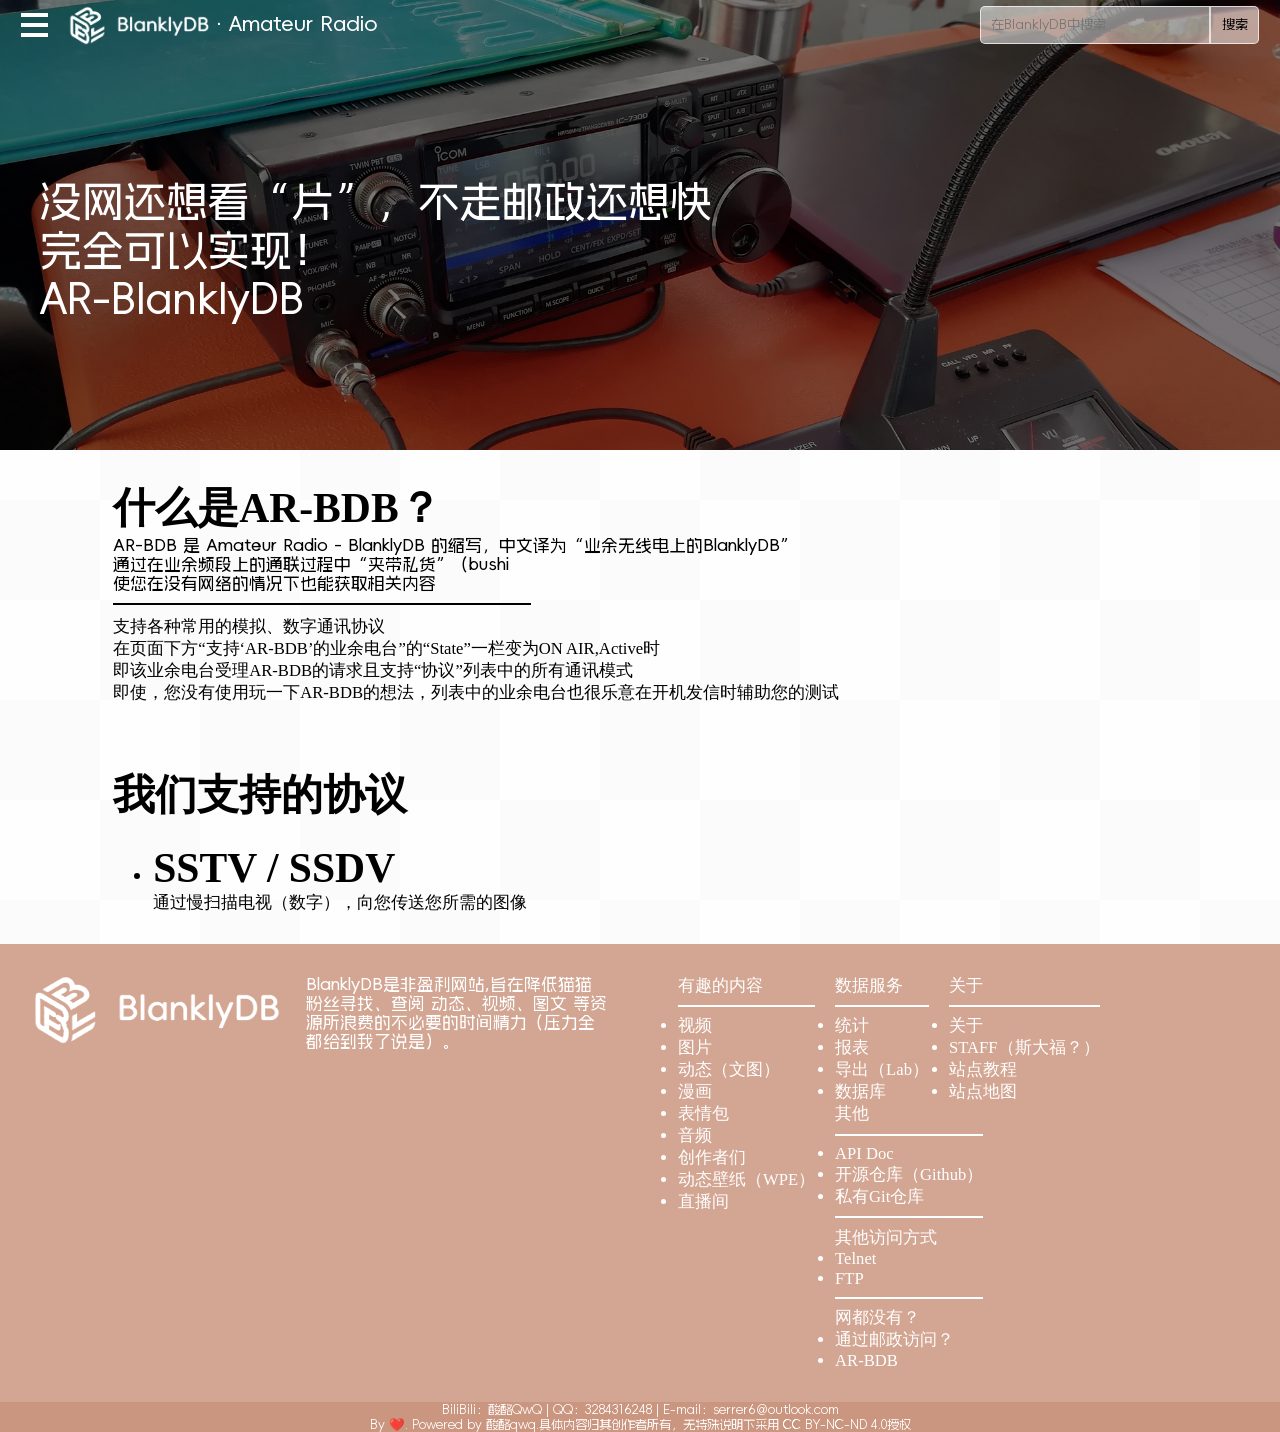
==== arbdb.html @ ae24772d "nightly updata 2025-11-22 On branch dev-2.0.1-240831 new file:   arbdb.html modified:   index.html n" ====
<!DOCTYPE html>
<html>

<head>
    <meta charset="UTF-8">
    <meta name="viewport" content="width=device-width, initial-scale=1">
    <!--[if lt IE 9]><script src="https://cdn.jsdelivr.net/npm/html5shiv@3.7.3/dist/html5shiv.min.js"></script><![endif]-->
    <link rel="stylesheet" href="./static/main.css">
    <link rel="stylesheet" href="./static/color.css">
    <link rel="stylesheet" href="./static/footer/footer.css">
    <link rel="stylesheet" href="./static/iconfont/iconfont.css">
    <link rel="stylesheet" href="./static/fonts.css">
    <link rel="stylesheet" href="./static/page/index.css">
    <script type="text/javascript" src="../static/API.js"></script>
    <script type="text/javascript" src="../static/main.js"></script>
    <style>
      #arbdb_ul > li:nth-child(n+2){
        font-family: Alimom;
        font-variation-settings:"wght" 500,"bevl" 1;
      }
    </style>
    <title>BlanklyDB - 主页</title>
</head>

<body style="position: relative;">
  <bdd-header style="position: absolute;top: 0;left: 0;">
    <div class="flex bdd-flex-ai-center bdd-flex-space-between header-box">
      <div class="flex bdd-flex-ai-center">
        <button class="hamburger">
            <div class="hamburger__line"></div>
            <div class="hamburger__line"></div>
            <div class="hamburger__line"></div>
        </button>
        <a href="./index.html" style="height: 39px;"><img src="./static/img/logo.png" width="141px" height="39" class="inline" id="header-img"></a>
        <p class="font-Alimom-blod text-white" style="position:relative;top: -1.5px;">·Amateur Radio</p>
      </div>
      <div class="search-box flex bdd-flex-ai-center">
        <input class="font-Alimom" type="text" placeholder="在BlanklyDB中搜索...">
        <input class="font-Alimom" type="submit" value="搜索">
      </div>
    </div>
  </bdd-header>
  <bdd-container class="iconfont">
    <!--[if IE]>
    <div style="color: white;width: 100%;background-color: #FF5252;margin-top: 25px;padding:20px;">
      <div style="width: 50px;height: 50px;margin-top: auto;margin-bottom: auto;">
        <img src="./static/img/ie.png" width="50px" height="50px">
      </div>
      <h1 class="bdd-headline-2">尽可能保障您的访问</h1>
      <p class="bdd-content-13">虽然但是请停止使用IE浏览器来访问我所创建的内容</p>
      <p class="bdd-content-13">内容构建在HTML5与CSS3.0等现代化的Web标准中，虽然通过技术手段可以让您保持访问<br>但您将无法获得最佳的视觉体验，我们推荐您使用Chrome。这是我“工作”时的浏览器</p>
    </div>
    <![endif]-->
    <div style="background-image: url(./static/img/radio.jpg);color: white;height: 400px;padding-left: 40px;background-size: cover;padding-top: 50px;" class="font-Alimom-blod flex bdd-flex-ai-center">
        <div class="">
            <h1>没网还想看“片”，不走邮政还想快</h1>
            <h1>完全可以实现！</h1>
            <h1>AR-BlanklyDB</h1>
        </div>
    </div>
    <div class="bdd-content-margin bdd-fill-width bdd-sc-padding">
        <h1 class="bdd-headline-1">什么是AR-BDB？</h1><div class="font-Alimom-blod">
        <p class="bdd-content-13">AR-BDB 是 Amateur Radio - BlanklyDB 的缩写，中文译为“业余无线电上的BlanklyDB”<br>通过在业余频段上的通联过程中“夹带私货”（bushi<br>使您在没有网络的情况下也能获取相关内容</p>
        </div><hr class="hr_black" style="width: 20rem;">
        <p class="bdd-content-13">支持各种常用的模拟、数字通讯协议<br>在页面下方“支持‘AR-BDB’的业余电台”的“State”一栏变为ON AIR,Active时 <br>即该业余电台受理AR-BDB的请求且支持“协议”列表中的所有通讯模式<br>即使，您没有使用玩一下AR-BDB的想法，列表中的业余电台也很乐意在开机发信时辅助您的测试</p>
        <br><br><br>
        <h1 class="bdd-headline-1">我们支持的协议</h1>
        <ul id="arbdb_ul">
          <li>
            <h1 class="bdd-headline-1">SSTV / SSDV</h1>
            <p class="bdd-content-13">通过慢扫描电视（数字），向您传送您所需的图像</p>
          </li>
        </ul>
    </div>
  </bdd-container>
  <bdd-footer class="bg-blankly-gold">
    <p id="message-box" class="bdd-content-15 bbp-rights text-white font-Alimom"></p>
    <div style="padding: 1.5rem;">
      <div class="flex dd-flex-center-container footer-info-box">
        <img src="./static/img/logo.png" width="254px" height="70" class="inline">
        <p class="bdd-content-13 text-white font-Alimom-blod" style="width: 15rem;">BlanklyDB是非盈利网站,旨在降低猫猫粉丝寻找、查阅 动态、视频、图文 等资源所浪费的不必要的时间精力（压力全都给到我了说是）。</p>
        <div class="bdd-content-13" id="footer_menu">
          <ul style="float: left">
            <p>有趣的内容</p><hr>
            <li><a href="#">视频</a></li>
            <li><a href="#">图片</a></li>
            <li><a href="#">动态（文图）</a></li>
            <li><a href="#">漫画</a></li>
            <li><a href="#">表情包</a></li>
            <li><a href="#">音频</a></li>
            <li><a href="#">创作者们</a></li>
            <li><a href="#">动态壁纸（WPE）</a></li>
            <li><a href="https://live.bilibili.com/1301450">直播间</a></li>
          </ul>
          <ul style="float: left">
            <p>数据服务</p>
            <hr>
            <li><a href="#">统计</a></li>
            <li><a href="">报表</a></li>
            <li><a href="#">导出（Lab）</a></li>
            <li><a href="#">数据库</a></li>
          </ul>
          <ul style="float: left">
            <p>关于</p>
            <hr>
            <li><a href="">关于</a></li>
            <li><a href="#">STAFF（斯大福？）</a></li>
            <li><a href="#">站点教程</a></li>
            <li><a href="#">站点地图</a></li>
          </ul>
          <ul style="float: left">
            <p>其他</p>
            <hr>
            <li><a href="#">API Doc</a></li>
            <li><a href="https://github.com/BlanklyDB-Project">开源仓库（Github）</a></li>
            <li><a href="#">私有Git仓库</a></li><hr>
            <p>其他访问方式</p>
            
            <li><a href="#">Telnet</a></li>
            <li><a href="#">FTP</a></li><hr>
            <p>网都没有？</p>
            
            <li><a href="#">通过邮政访问？</a></li>
            <li><a href="#">AR-BDB</a></li>
          </ul>
        </div>
      </div>
    </div>
    <p class="bdd-content-15 bbp-rights bg-blankly-gold-deep text-white font-Alimom" id="f_text">BiliBili：酸酪QwQ | QQ：3284316248 | E-mail：serrer6@outlook.com</p>
    <p class="bdd-content-15 bbp-rights bg-blankly-gold-deep text-white font-Alimom">By ❤️. Powered by 酸酪qwq.具体内容归其创作者所有，无特殊说明下采用 CC BY-NC-ND 4.0授权</p>
  </bdd-footer>
</body>

</html>
---- static/main.css ----
/*BlanklyDB Design, designed by SangLao
Created on May 4th, 2024*/

/*Default Settings*/
body{
  background-color: #fefeff;
  margin: 0;
  min-height: 100vh;
  display: flex;
  flex-direction: column;
  background-image:linear-gradient(45deg, #FBFBFB 25%, transparent 0, transparent 75%, #FBFBFB 0),linear-gradient(45deg, #FBFBFB 25%, transparent 0, transparent 75%, #FBFBFB 0);
  background-position: 0 0, 100px 100px;
  background-size: 200px 200px;}
p,h1,h2,h3,h4,h5,h6{margin: 0;padding: 0px;}
:root{font-size: clamp(0.5rem, 0.209rem + 1.45vw, 1.3rem)}
:root{
  --blanklyDB-header-hight: 50px;
}

/*text*/
/*text - Headline*/
.bdd-headline-1 {font-size: 2rem}
.bdd-headline-2 {font-size: 1.5rem}
.bdd-headline-3 {font-size: 1rem}
.bdd-headline-4 {font-size: 0.5rem}
/*text - Content*/
.bdd-content-1 {font-size: 2rem}
.bdd-content-2 {font-size: 1.9rem}
.bdd-content-3 {font-size: 1.8rem}
.bdd-content-4 {font-size: 1.7rem}
.bdd-content-5 {font-size: 1.6rem}
.bdd-content-6 {font-size: 1.5rem}
.bdd-content-7 {font-size: 1.4rem}
.bdd-content-8 {font-size: 1.3rem}
.bdd-content-9 {font-size: 1.2rem}
.bdd-content-10 {font-size: 1.1rem}
.bdd-content-11 {font-size: 1rem}
.bdd-content-12 {font-size: 0.9rem}
.bdd-content-13 {font-size: 0.8rem}
.bdd-content-14 {font-size: 0.7rem}
.bdd-content-15 {font-size: 0.6rem}
.bdd-content-16 {font-size: 0.5rem}
.bdd-content-17 {font-size: 0.4rem}
.bdd-content-18 {font-size: 0.3rem}
.bdd-content-19 {font-size: 0.2rem}
.bdd-content-20 {font-size: 0.1rem}

/*Flex*/
.flex{display: flex;}
.flex-direction-column{flex-direction: column;}

/*structure container*/
.bdd-100-width{width: 100%;}
.bdd-100-hight{width: 100%;}
.bdd-fill-width{width: auto;}
.bdd-fill-hight{height: auto;}
.bdd-fc-width{width: fit-content;}
.bdd-fc-hight{height: fit-content;}
.bdd-flex-center-container{display:flex;justify-content: center; align-items:center;}
.bdd-flex-space-evenly{justify-content: space-evenly;}
.bdd-flex-space-between{justify-content: space-between}
.bdd-flex-ai-center{align-items:center;}
.bdd-flex-jc-center{justify-content: center;}
.bdd-flex-center-block{display: block;}
.bdd-content-margin{margin: 30px;}
.bdd-aspect-ratio-16-9 {aspect-ratio: 16 / 9;width: 13rem;}
.bdd-aspect-ratio-4-5 {aspect-ratio: 4 / 5;width: 10rem;}
.inline{display:inline}
.bdd-border-l1{border-radius: 1px}
.bdd-border-l2{border-radius:3px}
.bdd-border-l3{border-radius:5px}
.bdd-border-l4{border-radius:7px}
.bdd-border-c25{border-radius:25%}
.bdd-border-c50{border-radius:50%}
.bdd-border-c75{border-radius:70%}
.bdd-border-c100{border-radius: 100%}
.bdd-sc-padding{padding: 0px 4rem 0px 4rem;}

/*structure text*/
.bdd-text-container h1{font-size: 1rem}

/*button*/
.btn{padding: 8px;outline: none;border: none;width: fit-content;border-radius: 3px;margin: 0;color: #FFFFFF;margin: 2px 0px 2px 0px;}

/*Autonomous custom element*/
/*Autonomous custom element --> Header,Container,Footer*/
bdd-header,bdd-container,bdd-footer{display: block;}
bdd-header,bdd-footer{flex: 0 0 auto;}
bdd-header{height: var(--blanklyDB-header-hight);width: 100%;}
bdd-footer{width: 100%;}
bdd-container{flex: 1 1 auto;}

/*header*/
.header-box{height: var(--blanklyDB-header-hight);margin: 0 1rem 0 1rem;}
.search-box input[type="text"]{min-width: 10rem;border: 1px solid rgba(255, 266, 255, 0.7);border-radius: 5px 0px 0px 5px; background-color: rgba(255, 266, 255, 0.5);padding: 0.5rem;}
.search-box input[type="submit"]{border-radius: 0px 5px 5px 0px;border: 1px solid rgba(255, 266, 255, 0.7);background-color: rgba(255, 266, 255, 0.5);padding: 0.5rem;}
/*footer*/
.footer-info-box > p{padding-left: 1.25rem;}

/*Autonomous custom element -->  Button Group*/
bdd-button-group{display: block;width: fit-content;}
bdd-button-group button:nth-child(n+1){border-radius: 0px;}
bdd-button-group button:first-child{border-radius: 3px 0px 0px 3px;}
bdd-button-group button:last-child{border-radius: 0px 3px 3px 0px;}
.hamburger {background: transparent;border: transparent;cursor: pointer;padding: 0;}
.hamburger__line {background: rgb(255, 255, 255);margin: 0.3rem 0;height: 0.2rem;width: 1.3rem;}


/*animations*/
:root{--background-loading-grey: #D6D6D6;}
.bdd-loading .loadselect{
  background-color: var(--background-loading-grey);
  background: linear-gradient(
    100deg,
    rgba(255,255,255,0) 40%,
    rgba(255,255,255,0.5) 50%,
    rgba(255,255,255,0) 60%
    ) var(--background-loading-grey);
    background-size: 200% 100%;
    background-position-x: 120%;
    animation: 1s ani-loading ease-in-out infinite;
}
.bdd-hover-focusing{transition: all 0.6s;}
.bdd-hover-focusing:hover{transform: scale(1.4);}
/*search box*/
.search-box input[type="text"]:focus{
  animation: 0.25s ani-search-box-1 ease-in-out 1;
  animation-fill-mode: forwards; 
}
.hamburger:hover .hamburger__line:nth-child(1) {transform: translateY(0.5rem) rotate(45deg);}
.hamburger:hover .hamburger__line:nth-child(2) {opacity: 0;}
.hamburger:hover .hamburger__line:nth-child(3) {transform: translateY(-0.5rem) rotate(-45deg);}
.hamburger__line{transition: all 0.3s ease-out;}

/*KeyFrame*/
@keyframes ani-loading{
  to{
    background-position-x: -20%;
  }
}
@keyframes ani-search-box-1{
  to{
    min-width: 20rem;
  }
}
@keyframes ani-search-box-2{
  to{
    min-width: 10rem;
  }
}

/*media screen*/
@media screen and (max-width: 712px) {
  :root{font-size: clamp(1.25rem, 0.209rem + 1.45vw, 2rem)}
  .bdd-flex-center-container{flex-direction: column;}
  .bdd-flex-space-evenly{justify-content: center;}
  .bdd-content-margin{margin: 15px;}
  .btn{font-size: 1.3rem;padding: 8px;outline: none;border: none;width: fit-content;border-radius: 3px;margin: 0;color: #FFFFFF;margin: 2px 0px 2px 0px;}
  .bdd-aspect-ratio-4-5{aspect-ratio: 16 / 9}
  .bdd-sc-padding{padding: 0px 2rem 0px 2rem;}
  .footer-info-box{flex-direction:column;justify-content: center; align-items:center;}
  .footer-info-box p{padding-top: 1.25rem;padding-left: 0;}
  .search-box > *{display: none;visibility: hidden;}
  #footer_menu > *{display:none;visibility: hidden;}
  #f_text{padding: 10px;}
}


/*color*/
/*Background*/
.bg-red{background-color: #FF5252}
.bg-orange{background-color: #FFAB40}
.bg-yellow{background-color: #FFFF00}
.bg-green{background-color: #00E676}
.bg-cyan{background-color: #18FFFF}
.bg-blue{background-color: #448AFF}
.bg-purple{background-color: #E040FB}
.bg-white{background-color: #FFFFFF}
.bg-blankly-gold{background-color: #d3a693}
.bg-blankly-gold-deep{background-color: #cb9680}
.bg-gary{background-color: #F4F4F4;}

/*Text*/
.text-red{color: #FF5252}
.text-orange{color: #FFAB40}
.text-yellow{color: #FFFF00}
.text-green{color: #00E676}
.text-cyan{color: #18FFFF}
.text-blue{color: #448AFF}
.text-purple{color: #E040FB}
.text-white{color: #FFFFFF}
.text-gary{color: #c6c6c6;}

/*button*/
.btn-red{background-color: #FF5252;--color-btn-red: #FF5252;}
.btn-orange{background-color: #FFAB40;--color-btn-orange: #FFAB40;}
.btn-yellow{background-color: #FFFF00;--color-btn-yellow: #FFFF00;}
.btn-green{background-color: #00E676;--color-btn-green: #00E676;}
.btn-cyan{background-color: #18FFFF;--color-btn-cyan: #18FFFF;}
.btn-blue{background-color: #448AFF;--color-btn-blue: #448AFF;}
.btn-purple{background-color: #E040FB;--color-btn-purple: #E040FB;}
.btn-white{background-color: #FFFFFF;--color-btn-white: #FFFFFF;}
.btn-blankly-gold{background-color: #d3a693;--color-btn-blankly-gold: #d3a693;}
.btn-blankly-gold-deep{background-color: #cb9680;--color-btn-blankly-gold-deep: #cb9680;}

/*fonts*/
@font-face {
  font-family: Alimom;
  src: url("./fonts/AlimamaFangYuanTiVF.ttf");
}

.font-Alimom{
  font-family: Alimom;
}

.font-Alimom-blod{
  font-family: Alimom;
  font-variation-settings:"wght" 500,"bevl" 1;
}

/*other*/
#header-img{
  margin-left: 20px;
}

bdd-footer .bbp-rights{
  height: fit-content;
  width: 100%;
  text-align: center;
}

#footer_menu{
  display: block;
  margin-left: 50px;
}

#footer_menu ul{
  margin: 0px 0px 0px 20px;
  padding: 0px;
  text-decoration: none;
  color:white;
}

.hr_black{border: 1px solid #000000;margin: 0.5rem 0 0.5rem 0;}

#footer_menu ul li a{text-decoration: none;color:white;}
#footer_menu ul li a:hover{color: rgb(219, 250, 255)}
#footer_menu ul hr{border: 1px solid rgb(255, 255, 255);}

/*MS IE*/
@media all and (-ms-high-contrast: none),(-ms-high-contrast:active){
  bdd-footer{position: absolute;bottom: 0;left: 0;}
  body{min-height: 100vh;position: relative;}
}
/*MS IE*/
---- static/iconfont/iconfont.css ----
@font-face {
  font-family: "iconfont"; /* Project id 4552826 */
  src: url('iconfont.woff2') format('woff2'),
       url('iconfont.woff') format('woff'),
       url('iconfont.ttf') format('truetype');
}

.iconfont {
  font-family: "iconfont" !important;
  font-style: normal;
  -webkit-font-smoothing: antialiased;
  -moz-osx-font-smoothing: grayscale;
}

.icon-wenjianjia:before {
  content: "\e600";
}

.icon-gallery:before {
  content: "\e613";
}

.icon-biaoqingbao:before {
  content: "\e657";
}

.icon-QQ:before {
  content: "\e882";
}

.icon-dynamic:before {
  content: "\e607";
}

.icon-article:before {
  content: "\e61b";
  margin-right: 10px;
}

.icon-fenxiang:before {
  content: "\e620";
}

.icon-tuku:before {
  content: "\e643";
}

.icon-TV:before {
  content: "\e6ad";
}

.icon-24px:before {
  content: "\e604";
}

.icon-shipindianshi:before {
  content: "\e6ca";
}

.icon-yinle-leku:before {
  content: "\e820";
}

.icon-hot:before {
  content: "\e631";
  color: #FF5252;
  margin-right: 10px;
}

.icon-download_box:before {
  content: "\e6b9";
}
---- static/page/index.css ----
.bdbp-hot-div-container > div{margin: 0px 0.5rem 0.5rem 0px;}
.bdbp-hot-div-container{margin-top: 10px;flex-wrap: wrap;}
.index-a-link{display: block; height: 1.8rem; width: 4.5rem;line-height: 1.8rem;text-align: center;}
.index-a-link:hover {background-color: rgba(211, 166, 147, 0.6);color: white;}

.dynamic-container{min-width: 10rem;}

@media screen and (max-width: 712px) {
  .bdbp-hot-div-container >div{width: 13rem;margin: 5px 0px 5px 0px;}
}
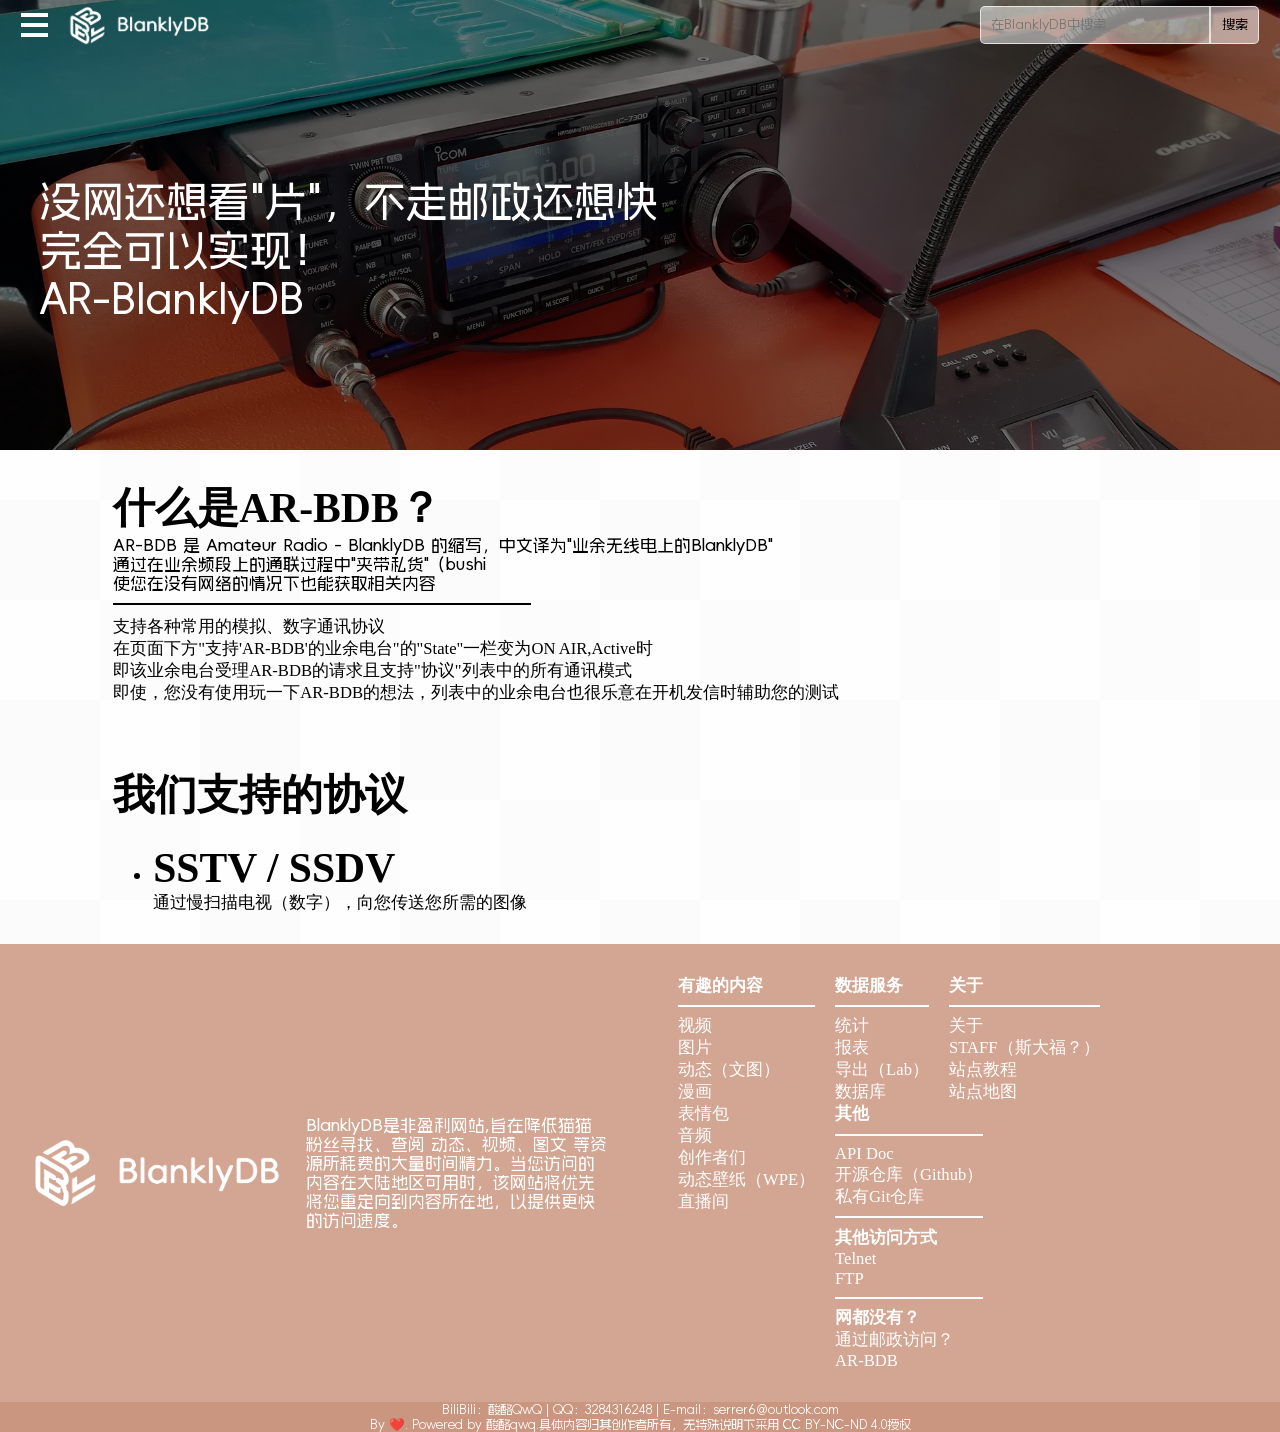
==== commit 59dde014: "nightly updata 20260929" ====
--- a/arbdb.html
+++ b/arbdb.html
@@ -7,62 +7,34 @@
     <!--[if lt IE 9]><script src="https://cdn.jsdelivr.net/npm/html5shiv@3.7.3/dist/html5shiv.min.js"></script><![endif]-->
     <link rel="stylesheet" href="./static/main.css">
     <link rel="stylesheet" href="./static/color.css">
-    <link rel="stylesheet" href="./static/footer/footer.css">
+    <link rel="stylesheet" href="./static/fonts.css">
     <link rel="stylesheet" href="./static/iconfont/iconfont.css">
-    <link rel="stylesheet" href="./static/fonts.css">
     <link rel="stylesheet" href="./static/page/index.css">
-    <script type="text/javascript" src="../static/API.js"></script>
-    <script type="text/javascript" src="../static/main.js"></script>
+    <script type="text/javascript" src="./static/main.js"></script>
     <style>
       #arbdb_ul > li:nth-child(n+2){
         font-family: Alimom;
         font-variation-settings:"wght" 500,"bevl" 1;
       }
     </style>
-    <title>BlanklyDB - 主页</title>
+    <title>BlanklyDB - 业余无线电</title>
 </head>
 
 <body style="position: relative;">
-  <bdd-header style="position: absolute;top: 0;left: 0;">
-    <div class="flex bdd-flex-ai-center bdd-flex-space-between header-box">
-      <div class="flex bdd-flex-ai-center">
-        <button class="hamburger">
-            <div class="hamburger__line"></div>
-            <div class="hamburger__line"></div>
-            <div class="hamburger__line"></div>
-        </button>
-        <a href="./index.html" style="height: 39px;"><img src="./static/img/logo.png" width="141px" height="39" class="inline" id="header-img"></a>
-        <p class="font-Alimom-blod text-white" style="position:relative;top: -1.5px;">·Amateur Radio</p>
-      </div>
-      <div class="search-box flex bdd-flex-ai-center">
-        <input class="font-Alimom" type="text" placeholder="在BlanklyDB中搜索...">
-        <input class="font-Alimom" type="submit" value="搜索">
-      </div>
-    </div>
-  </bdd-header>
+  <bdd-header style="position: absolute;top: 0;left: 0;"></bdd-header>
   <bdd-container class="iconfont">
-    <!--[if IE]>
-    <div style="color: white;width: 100%;background-color: #FF5252;margin-top: 25px;padding:20px;">
-      <div style="width: 50px;height: 50px;margin-top: auto;margin-bottom: auto;">
-        <img src="./static/img/ie.png" width="50px" height="50px">
-      </div>
-      <h1 class="bdd-headline-2">尽可能保障您的访问</h1>
-      <p class="bdd-content-13">虽然但是请停止使用IE浏览器来访问我所创建的内容</p>
-      <p class="bdd-content-13">内容构建在HTML5与CSS3.0等现代化的Web标准中，虽然通过技术手段可以让您保持访问<br>但您将无法获得最佳的视觉体验，我们推荐您使用Chrome。这是我“工作”时的浏览器</p>
-    </div>
-    <![endif]-->
-    <div style="background-image: url(./static/img/radio.jpg);color: white;height: 400px;padding-left: 40px;background-size: cover;padding-top: 50px;" class="font-Alimom-blod flex bdd-flex-ai-center">
-        <div class="">
-            <h1>没网还想看“片”，不走邮政还想快</h1>
+    <div class="arbdb-hero font-Alimom-blod flex bdd-flex-ai-center">
+        <div>
+            <h1>没网还想看"片"，不走邮政还想快</h1>
             <h1>完全可以实现！</h1>
             <h1>AR-BlanklyDB</h1>
         </div>
     </div>
     <div class="bdd-content-margin bdd-fill-width bdd-sc-padding">
         <h1 class="bdd-headline-1">什么是AR-BDB？</h1><div class="font-Alimom-blod">
-        <p class="bdd-content-13">AR-BDB 是 Amateur Radio - BlanklyDB 的缩写，中文译为“业余无线电上的BlanklyDB”<br>通过在业余频段上的通联过程中“夹带私货”（bushi<br>使您在没有网络的情况下也能获取相关内容</p>
+        <p class="bdd-content-13">AR-BDB 是 Amateur Radio - BlanklyDB 的缩写，中文译为"业余无线电上的BlanklyDB"<br>通过在业余频段上的通联过程中"夹带私货"（bushi<br>使您在没有网络的情况下也能获取相关内容</p>
         </div><hr class="hr_black" style="width: 20rem;">
-        <p class="bdd-content-13">支持各种常用的模拟、数字通讯协议<br>在页面下方“支持‘AR-BDB’的业余电台”的“State”一栏变为ON AIR,Active时 <br>即该业余电台受理AR-BDB的请求且支持“协议”列表中的所有通讯模式<br>即使，您没有使用玩一下AR-BDB的想法，列表中的业余电台也很乐意在开机发信时辅助您的测试</p>
+        <p class="bdd-content-13">支持各种常用的模拟、数字通讯协议<br>在页面下方"支持'AR-BDB'的业余电台"的"State"一栏变为ON AIR,Active时 <br>即该业余电台受理AR-BDB的请求且支持"协议"列表中的所有通讯模式<br>即使，您没有使用玩一下AR-BDB的想法，列表中的业余电台也很乐意在开机发信时辅助您的测试</p>
         <br><br><br>
         <h1 class="bdd-headline-1">我们支持的协议</h1>
         <ul id="arbdb_ul">
@@ -73,62 +45,7 @@
         </ul>
     </div>
   </bdd-container>
-  <bdd-footer class="bg-blankly-gold">
-    <p id="message-box" class="bdd-content-15 bbp-rights text-white font-Alimom"></p>
-    <div style="padding: 1.5rem;">
-      <div class="flex dd-flex-center-container footer-info-box">
-        <img src="./static/img/logo.png" width="254px" height="70" class="inline">
-        <p class="bdd-content-13 text-white font-Alimom-blod" style="width: 15rem;">BlanklyDB是非盈利网站,旨在降低猫猫粉丝寻找、查阅 动态、视频、图文 等资源所浪费的不必要的时间精力（压力全都给到我了说是）。</p>
-        <div class="bdd-content-13" id="footer_menu">
-          <ul style="float: left">
-            <p>有趣的内容</p><hr>
-            <li><a href="#">视频</a></li>
-            <li><a href="#">图片</a></li>
-            <li><a href="#">动态（文图）</a></li>
-            <li><a href="#">漫画</a></li>
-            <li><a href="#">表情包</a></li>
-            <li><a href="#">音频</a></li>
-            <li><a href="#">创作者们</a></li>
-            <li><a href="#">动态壁纸（WPE）</a></li>
-            <li><a href="https://live.bilibili.com/1301450">直播间</a></li>
-          </ul>
-          <ul style="float: left">
-            <p>数据服务</p>
-            <hr>
-            <li><a href="#">统计</a></li>
-            <li><a href="">报表</a></li>
-            <li><a href="#">导出（Lab）</a></li>
-            <li><a href="#">数据库</a></li>
-          </ul>
-          <ul style="float: left">
-            <p>关于</p>
-            <hr>
-            <li><a href="">关于</a></li>
-            <li><a href="#">STAFF（斯大福？）</a></li>
-            <li><a href="#">站点教程</a></li>
-            <li><a href="#">站点地图</a></li>
-          </ul>
-          <ul style="float: left">
-            <p>其他</p>
-            <hr>
-            <li><a href="#">API Doc</a></li>
-            <li><a href="https://github.com/BlanklyDB-Project">开源仓库（Github）</a></li>
-            <li><a href="#">私有Git仓库</a></li><hr>
-            <p>其他访问方式</p>
-            
-            <li><a href="#">Telnet</a></li>
-            <li><a href="#">FTP</a></li><hr>
-            <p>网都没有？</p>
-            
-            <li><a href="#">通过邮政访问？</a></li>
-            <li><a href="#">AR-BDB</a></li>
-          </ul>
-        </div>
-      </div>
-    </div>
-    <p class="bdd-content-15 bbp-rights bg-blankly-gold-deep text-white font-Alimom" id="f_text">BiliBili：酸酪QwQ | QQ：3284316248 | E-mail：serrer6@outlook.com</p>
-    <p class="bdd-content-15 bbp-rights bg-blankly-gold-deep text-white font-Alimom">By ❤️. Powered by 酸酪qwq.具体内容归其创作者所有，无特殊说明下采用 CC BY-NC-ND 4.0授权</p>
-  </bdd-footer>
+  <bdd-footer class="bg-blankly-gold"></bdd-footer>
 </body>
 
 </html>
--- a/static/main.css
+++ b/static/main.css
@@ -2,20 +2,25 @@
 Created on May 4th, 2024*/
 
 /*Default Settings*/
+:root{
+  --blanklyDB-header-hight: 50px;
+  --blanklyDB-background-color:#fefeff;
+  --blanklyDB-background-color-f:#fbfbfb;
+  --blanklyDB-background-color-s:#fcfcfc;
+}
 body{
-  background-color: #fefeff;
+  background-color: var(--blanklyDB-background-color);
   margin: 0;
   min-height: 100vh;
   display: flex;
   flex-direction: column;
-  background-image:linear-gradient(45deg, #FBFBFB 25%, transparent 0, transparent 75%, #FBFBFB 0),linear-gradient(45deg, #FBFBFB 25%, transparent 0, transparent 75%, #FBFBFB 0);
+  background-image:linear-gradient(45deg,var(--blanklyDB-background-color-f) 25%, transparent 0, transparent 75%, var(--blanklyDB-background-color-s) 0),linear-gradient(45deg, var(--blanklyDB-background-color-s) 25%, transparent 0, transparent 75%, var(--blanklyDB-background-color-f) 0);
   background-position: 0 0, 100px 100px;
   background-size: 200px 200px;}
 p,h1,h2,h3,h4,h5,h6{margin: 0;padding: 0px;}
 :root{font-size: clamp(0.5rem, 0.209rem + 1.45vw, 1.3rem)}
-:root{
-  --blanklyDB-header-hight: 50px;
-}
+.bdd-box-shadow{box-shadow: rgba(67, 71, 85, 0.27) 0px 0px 0.25em, rgba(90, 125, 188, 0.05) 0px 0.25em 1em;}
+
 
 /*text*/
 /*text - Headline*/
@@ -78,8 +83,9 @@
 
 /*structure text*/
 .bdd-text-container h1{font-size: 1rem}
-
-/*button*/
+.bdd-badge{display: inline-block;padding: 0.25rem 0.5rem;}
+
+/*button*/cnn123
 .btn{padding: 8px;outline: none;border: none;width: fit-content;border-radius: 3px;margin: 0;color: #FFFFFF;margin: 2px 0px 2px 0px;}
 
 /*Autonomous custom element*/
@@ -155,7 +161,7 @@
   .bdd-flex-center-container{flex-direction: column;}
   .bdd-flex-space-evenly{justify-content: center;}
   .bdd-content-margin{margin: 15px;}
-  .btn{font-size: 1.3rem;padding: 8px;outline: none;border: none;width: fit-content;border-radius: 3px;margin: 0;color: #FFFFFF;margin: 2px 0px 2px 0px;}
+  .btn{font-size: 0.8em;padding: 8px;outline: none;border: none;width: fit-content;border-radius: 3px;margin: 0;color: #FFFFFF;margin: 2px 0px 2px 0px;}
   .bdd-aspect-ratio-4-5{aspect-ratio: 16 / 9}
   .bdd-sc-padding{padding: 0px 2rem 0px 2rem;}
   .footer-info-box{flex-direction:column;justify-content: center; align-items:center;}
@@ -166,86 +172,60 @@
 }
 
 
-/*color*/
-/*Background*/
-.bg-red{background-color: #FF5252}
-.bg-orange{background-color: #FFAB40}
-.bg-yellow{background-color: #FFFF00}
-.bg-green{background-color: #00E676}
-.bg-cyan{background-color: #18FFFF}
-.bg-blue{background-color: #448AFF}
-.bg-purple{background-color: #E040FB}
-.bg-white{background-color: #FFFFFF}
-.bg-blankly-gold{background-color: #d3a693}
-.bg-blankly-gold-deep{background-color: #cb9680}
-.bg-gary{background-color: #F4F4F4;}
-
-/*Text*/
-.text-red{color: #FF5252}
-.text-orange{color: #FFAB40}
-.text-yellow{color: #FFFF00}
-.text-green{color: #00E676}
-.text-cyan{color: #18FFFF}
-.text-blue{color: #448AFF}
-.text-purple{color: #E040FB}
-.text-white{color: #FFFFFF}
-.text-gary{color: #c6c6c6;}
-
-/*button*/
-.btn-red{background-color: #FF5252;--color-btn-red: #FF5252;}
-.btn-orange{background-color: #FFAB40;--color-btn-orange: #FFAB40;}
-.btn-yellow{background-color: #FFFF00;--color-btn-yellow: #FFFF00;}
-.btn-green{background-color: #00E676;--color-btn-green: #00E676;}
-.btn-cyan{background-color: #18FFFF;--color-btn-cyan: #18FFFF;}
-.btn-blue{background-color: #448AFF;--color-btn-blue: #448AFF;}
-.btn-purple{background-color: #E040FB;--color-btn-purple: #E040FB;}
-.btn-white{background-color: #FFFFFF;--color-btn-white: #FFFFFF;}
-.btn-blankly-gold{background-color: #d3a693;--color-btn-blankly-gold: #d3a693;}
-.btn-blankly-gold-deep{background-color: #cb9680;--color-btn-blankly-gold-deep: #cb9680;}
-
-/*fonts*/
-@font-face {
-  font-family: Alimom;
-  src: url("./fonts/AlimamaFangYuanTiVF.ttf");
-}
-
-.font-Alimom{
-  font-family: Alimom;
-}
-
-.font-Alimom-blod{
-  font-family: Alimom;
-  font-variation-settings:"wght" 500,"bevl" 1;
-}
-
-/*other*/
-#header-img{
-  margin-left: 20px;
-}
-
+
+
+/* IE Warning */
+.ie-warning {
+    color: white;
+    width: 100%;
+    background-color: #FF5252;
+    margin-top: 25px;
+    padding: 20px;
+}
+.ie-warning-icon {
+    width: 50px;
+    height: 50px;
+    margin-top: auto;
+    margin-bottom: auto;
+}
+
+/* Header */
+#header-img{ margin-left: 20px; }
+.header-logo-link{ height: 39px; display: inline-block; }
+
+/* Footer */
 bdd-footer .bbp-rights{
   height: fit-content;
   width: 100%;
   text-align: center;
 }
-
+.footer-main{ padding: 1.5rem; }
+.footer-desc{ width: 15rem; }
 #footer_menu{
   display: block;
   margin-left: 50px;
 }
-
-#footer_menu ul{
-  margin: 0px 0px 0px 20px;
-  padding: 0px;
-  text-decoration: none;
-  color:white;
-}
-
-.hr_black{border: 1px solid #000000;margin: 0.5rem 0 0.5rem 0;}
-
-#footer_menu ul li a{text-decoration: none;color:white;}
-#footer_menu ul li a:hover{color: rgb(219, 250, 255)}
-#footer_menu ul hr{border: 1px solid rgb(255, 255, 255);}
+.footer-menu-col{
+  float: left;
+  margin: 0 0 0 20px;
+  padding: 0;
+  color: white;
+  list-style: none;
+}
+.footer-menu-title{ font-weight: bold; }
+#footer_menu ul li a{ text-decoration: none; color: white; }
+#footer_menu ul li a:hover{ color: rgb(219, 250, 255); }
+#footer_menu ul hr{ border: 1px solid rgb(255, 255, 255); }
+.dd-flex-center-container{ display: flex; justify-content: center; align-items: center; }
+
+.hr_black{ border: 1px solid #000000; margin: 0.5rem 0 0.5rem 0; }
+
+/* Pagination */
+ul.pagination { display: inline-block; padding: 0; margin: 0; }
+ul.pagination li { display: inline; }
+ul.pagination li a { color: black; float: left; padding: 8px 16px; text-decoration: none; border-radius: 5px; }
+ul.pagination li a.active { background-color: #d3a693; color: white; border-radius: 5px; }
+ul.pagination li a:hover:not(.active) { background-color: #ddd; }
 
 /*MS IE*/
 @media all and (-ms-high-contrast: none),(-ms-high-contrast:active){
--- a/static/color.css
+++ b/static/color.css
@@ -0,0 +1,37 @@
+/* BlanklyDB Design - Color System */
+
+/* Background Colors */
+.bg-red{background-color: #FF5252}
+.bg-orange{background-color: #FFAB40}
+.bg-yellow{background-color: #FFFF00}
+.bg-green{background-color: #00E676}
+.bg-cyan{background-color: #18FFFF}
+.bg-blue{background-color: #448AFF}
+.bg-purple{background-color: #E040FB}
+.bg-white{background-color: #FFFFFF}
+.bg-blankly-gold{background-color: #d3a693}
+.bg-blankly-gold-deep{background-color: #cb9680}
+.bg-gary{background-color: #F4F4F4}
+
+/* Text Colors */
+.text-red{color: #FF5252}
+.text-orange{color: #FFAB40}
+.text-yellow{color: #FFFF00}
+.text-green{color: #00E676}
+.text-cyan{color: #18FFFF}
+.text-blue{color: #448AFF}
+.text-purple{color: #E040FB}
+.text-white{color: #FFFFFF}
+.text-gary{color: #c6c6c6}
+
+/* Button Colors */
+.btn-red{background-color: #FF5252}
+.btn-orange{background-color: #FFAB40}
+.btn-yellow{background-color: #FFFF00}
+.btn-green{background-color: #00E676}
+.btn-cyan{background-color: #18FFFF}
+.btn-blue{background-color: #448AFF}
+.btn-purple{background-color: #E040FB}
+.btn-white{background-color: #FFFFFF}
+.btn-blankly-gold{background-color: #d3a693}
+.btn-blankly-gold-deep{background-color: #cb9680}
--- a/static/fonts.css
+++ b/static/fonts.css
@@ -0,0 +1,15 @@
+/* BlanklyDB Design - Font System */
+
+@font-face {
+  font-family: Alimom;
+  src: url("./fonts/AlimamaFangYuanTiVF.ttf");
+}
+
+.font-Alimom{
+  font-family: Alimom;
+}
+
+.font-Alimom-blod{
+  font-family: Alimom;
+  font-variation-settings:"wght" 500,"bevl" 1;
+}
--- a/static/page/index.css
+++ b/static/page/index.css
@@ -5,6 +5,15 @@
 
 .dynamic-container{min-width: 10rem;}
 
+.arbdb-hero{
+    background-image: url(../img/radio.jpg);
+    color: white;
+    height: 400px;
+    padding-left: 40px;
+    background-size: cover;
+    padding-top: 50px;
+}
+
 @media screen and (max-width: 712px) {
   .bdbp-hot-div-container >div{width: 13rem;margin: 5px 0px 5px 0px;}
 }
